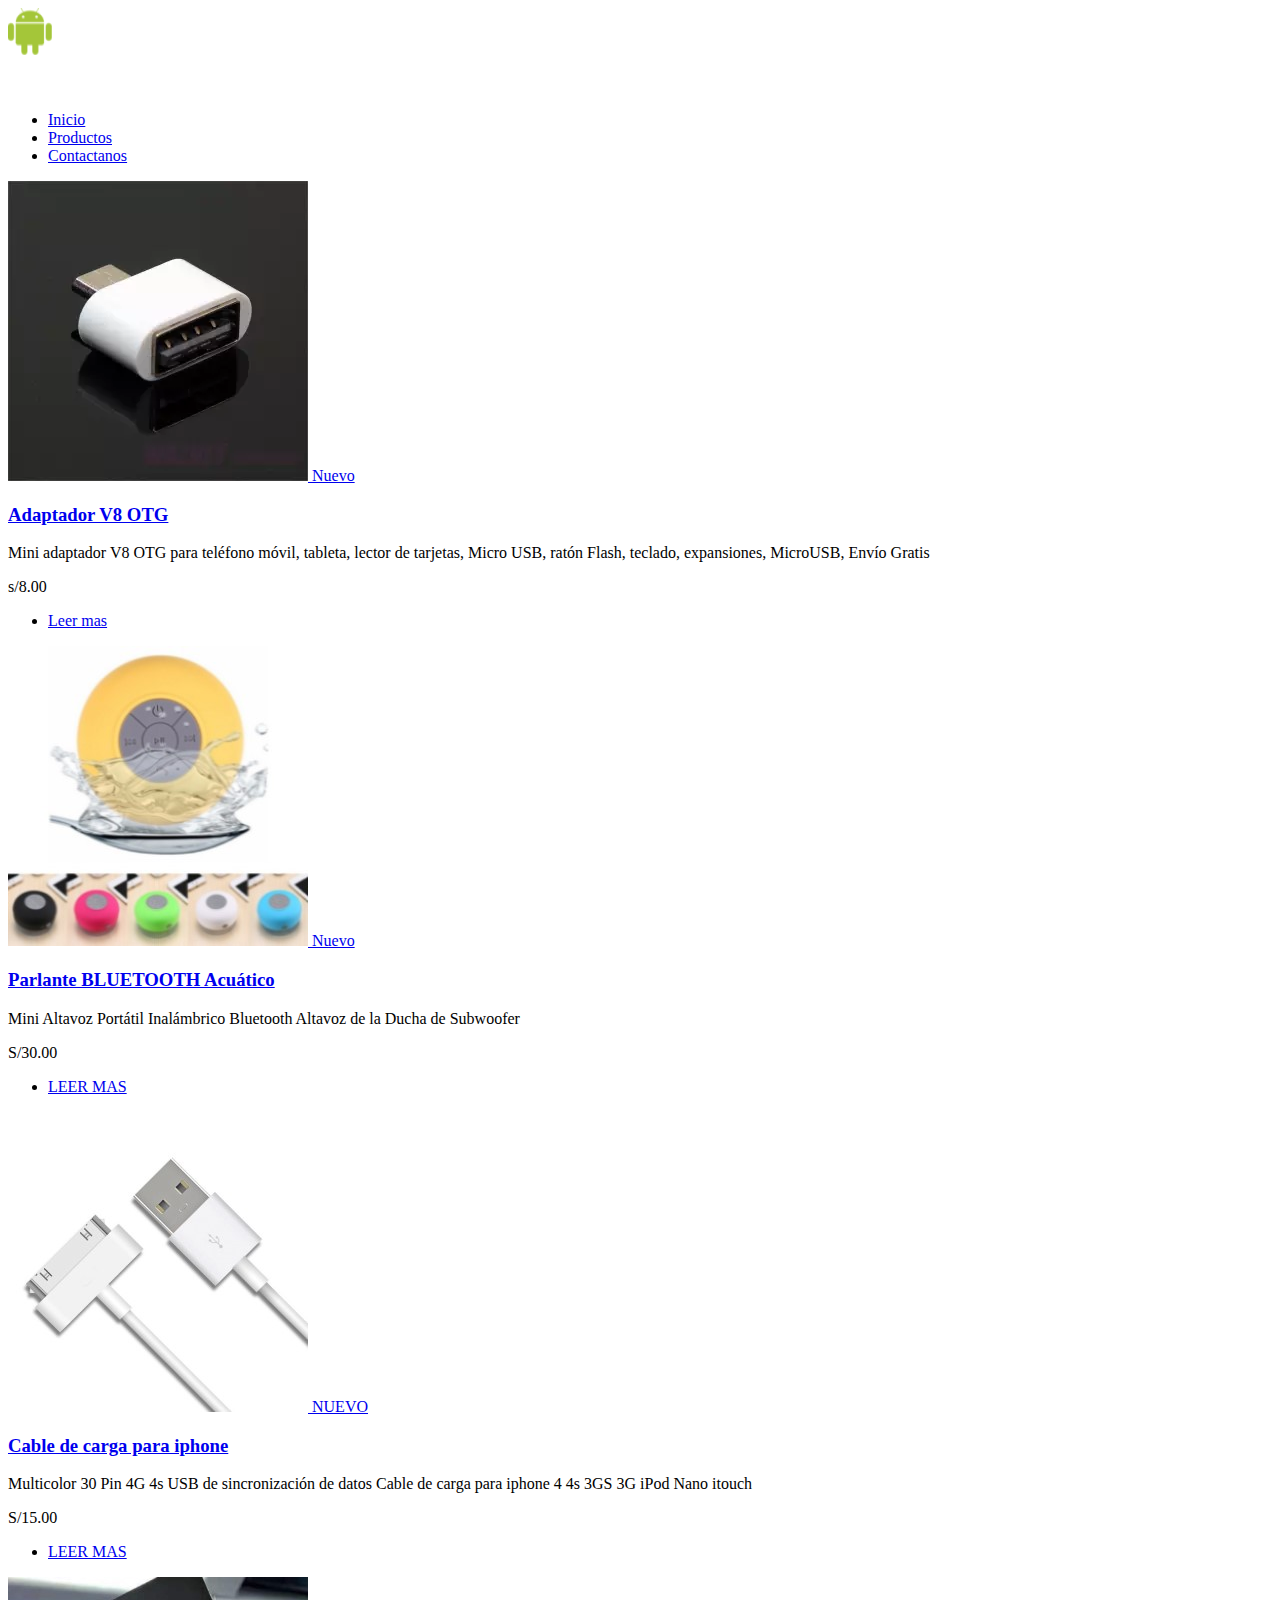
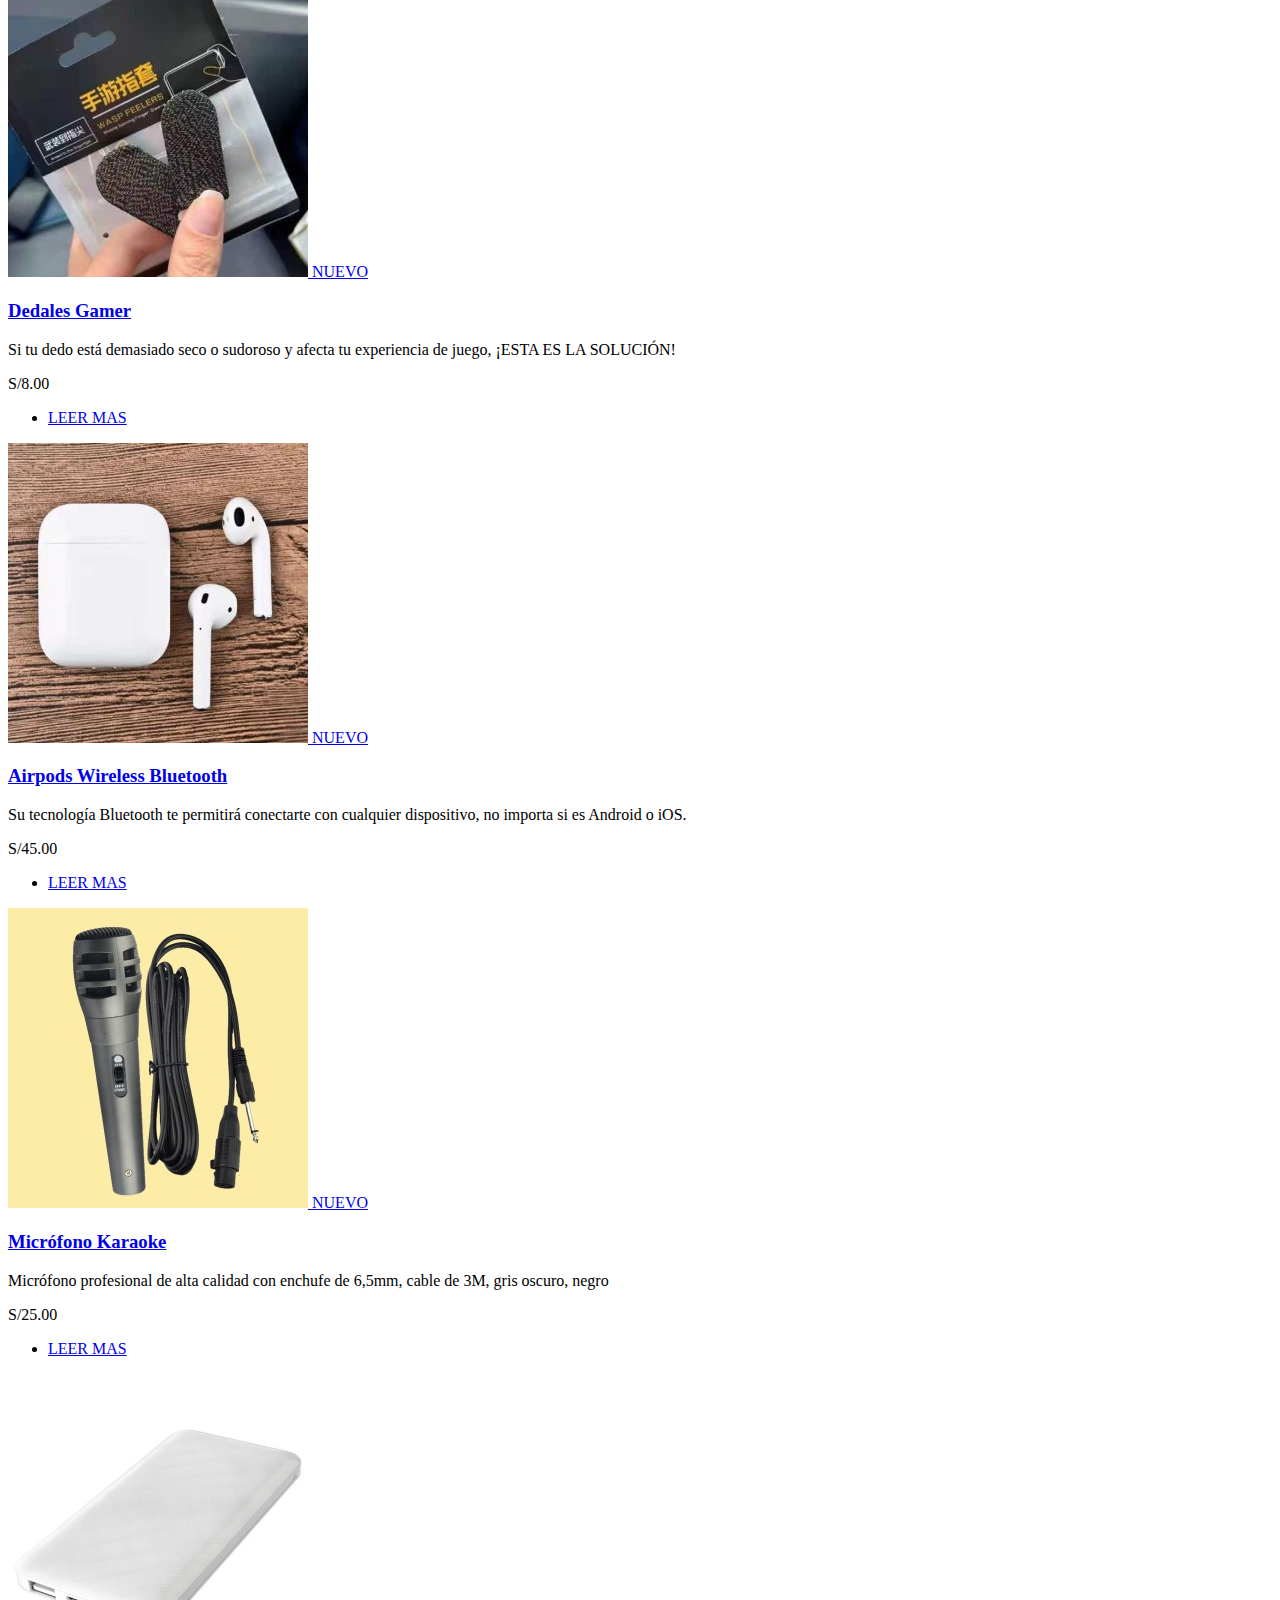
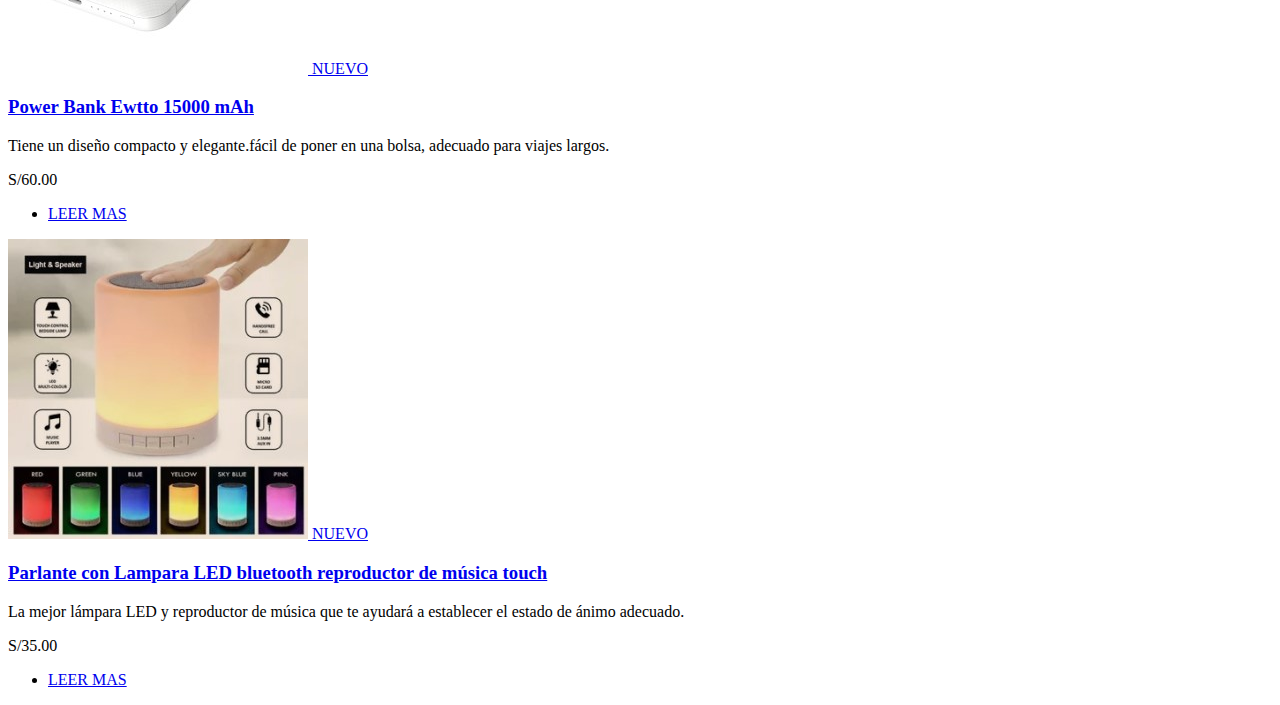
==== shop.html @ 4b50c6f6 "Add files via upload" ====
<!--A Design by W3layouts
Author: W3layout
Author URL: http://w3layouts.com
License: Creative Commons Attribution 3.0 Unported
License URL: http://creativecommons.org/licenses/by/3.0/
-->
<!DOCTYPE HTML>
<html lang="es">
<head>
<title>MIKE STORE.COM</title>
<link href="css/bootstrap.css" rel='stylesheet' type='text/css' />
<link href="css/style.css" rel='stylesheet' type='text/css' />
<meta name="viewport" content="width=device-width, initial-scale=1, maximum-scale=1">
<meta http-equiv="Content-Type" content="text/html; charset=utf-8" />
<link href='http://fonts.googleapis.com/css?family=Open+Sans:400,300,600,700,800' rel='stylesheet' type='text/css'>
<script type="application/x-javascript"> addEventListener("load", function() { setTimeout(hideURLbar, 0); }, false); function hideURLbar(){ window.scrollTo(0,1); } </script>
<script src="js/jquery.min.js"></script>
<script type="text/javascript">
        $(document).ready(function() {
            $(".dropdown img.flag").addClass("flagvisibility");

            $(".dropdown dt a").click(function() {
                $(".dropdown dd ul").toggle();
            });
                        
            $(".dropdown dd ul li a").click(function() {
                var text = $(this).html();
                $(".dropdown dt a span").html(text);
                $(".dropdown dd ul").hide();
                $("#result").html("Selected value is: " + getSelectedValue("sample"));
            });
                        
            function getSelectedValue(id) {
                return $("#" + id).find("dt a span.value").html();
            }

            $(document).bind('click', function(e) {
                var $clicked = $(e.target);
                if (! $clicked.parents().hasClass("dropdown"))
                    $(".dropdown dd ul").hide();
            });


            $("#flagSwitcher").click(function() {
                $(".dropdown img.flag").toggleClass("flagvisibility");
            });
        });
     </script>
</head>
<body>
	<div class="header">
		<div class="container">
			<div class="row">
			  <div class="col-md-12">
				 <div class="header-left">
					 <div class="logo">
						<a href="index.html"><img src="images/logo.png" alt=""/></a>
					 </div>
					 <div class="menu">
						  <a class="toggleMenu" href="#"><img src="images/nav.png" alt="" /></a>
						  <ul class="nav" id="nav">
							<li><a href="index.html">Inicio</a></li>
							<li><a href="shop.html">Productos</a></li>
							<li><a href="contact.html">Contactanos</a></li>								
							<div class="clear"></div>
						</ul>
						
							<script type="text/javascript" src="js/responsive-nav.js"></script>
				    </div>							
	    		    <div class="clear"></div>
	    	    </div>
	            <div class="header_right">
	    		  <!-- start search-->
						<!----search-scripts---->
		        <div class="clear"></div>
	       </div>
	      </div>
		 </div>
	    </div>
	  </div>
     <div class="main">
      <div class="shop_top">
		<div class="container">
			<div class="row shop_box-top">
				<div class="col-md-3 shop_box"><a href="prod1.html">
					<img src="images/pic5.jpg" class="img-responsive" alt=""/>
					<span class="new-box">
						<span class="new-label">Nuevo</span>
					</span>
					<!--<span class="sale-box">
						<span class="sale-label">Sale!</span>
					</span>-->
					<div class="shop_desc">
						<h3><a href="#">Adaptador V8 OTG</a></h3>
						<p>Mini adaptador V8 OTG para teléfono móvil, tableta, lector de tarjetas, Micro USB, ratón Flash, teclado, expansiones, MicroUSB, Envío Gratis </p>
						
						<span class="actual">s/8.00</span><br>
						<ul class="buttons">
							<li class="shop_btn"><a href="#">Leer mas</a></li>
							<div class="clear"> </div>
					    </ul>
						<!--Adaptador tipo C macho a USB hembra

Se puede utilizar para conectar periféricos/dispositivos USB al móvil

Teclado, ratón, impresoras y muchos más dispositivos USB se pueden conectar y usar con móviles

Factor de forma muy compacto y Ultra elegante

El conector está hecho de materiales de conducción eléctrica de alta calidad para una larga vida útil, buena conectividad y alta velocidad de transferencia de datos

Tamaño: 1,8*0,8*1,9 cm

Compatible con: todos los teléfonos y Tablets USB tipo C

Color: Negro/blanco
ALIBABA.COM-->
				    </div>
				</a></div>
				<div class="col-md-3 shop_box"><a href="prod2.html">
					<img src="images/pic6.jpg" class="img-responsive" alt=""/>
					<span class="new-box">
						<span class="new-label">Nuevo</span>
					</span>
					<div class="shop_desc">
						<h3><a href="#">Parlante BLUETOOTH Acuático </a></h3>
						<p>Mini Altavoz Portátil Inalámbrico Bluetooth Altavoz de la Ducha de Subwoofer</p>
						<span class="actual">S/30.00</span><br>
						<ul class="buttons">
							<li class="shop_btn"><a href="#">LEER MAS</a></li>
							<div class="clear"> </div>
					    </ul>
						<!--     Puede ser utilizado como un altavoz a prueba de agua en el baño. (¡No deje caer el parlante en el agua!)
     Micrófono incorporado, muy cómodo de usar, puede disfrutar de llamadas manos libres y música en el automóvil, haciendo que su viaje sea más elegante y seguro.
     Si se adhiere a su teléfono inteligente o tableta con su ventosa, el altavoz se puede utilizar como un soporte y le ofrece un ángulo agradable y cómodo para usar sus dispositivos.
     Prácticos botones para controlar la música y las llamadas mientras está en la ducha, en la piscina o en el automóvil.
     Sonido INCREÍBLE. ¡No dejes que los colores de la ducha suave te engañen! Grandes altibajos lo hacen perfecto para un sistema de audio hogareño.
     ¡Gran ventosa conectada que se agarrará a cualquier superficie plana! Ducha, puerta, ventanas, mesas, revestimientos de piscinas, etc.
     La vida útil prolongada de la batería (6 horas) le permite usarlo en VARIAS duchas con una sola carga.
     Resistencia nominal IPx4, lo que significa que puede obtener agua en ella tanto como desee y seguirá funcionando JUSTO también-->
				    </div>
				</a></div>
				<div class="col-md-3 shop_box"><a href="prod3.html">
					<img src="images/pic7.jpg" class="img-responsive" alt=""/>
					<span class="new-box">
						<span class="new-label">NUEVO</span>
					</span>

					<div class="shop_desc">
						<h3><a href="#"> Cable de carga para iphone</a></h3>
						<p>Multicolor 30 Pin 4G 4s USB de sincronización de datos Cable de carga para iphone 4 4s 3GS 3G iPod Nano itouch </p>
						<!--<span class="reducedfrom">$66.00</span>-->
						<span class="actual">S/15.00</span><br>
						<ul class="buttons">
							<li class="shop_btn"><a href="#">LEER MAS</a></li>
							<div class="clear"> </div>
					    </ul>
				    </div>
				</a></div>
				<div class="col-md-3 shop_box"><a href="prod4.html">
					<img src="images/pic8.jpg" class="img-responsive" alt=""/>
					<span class="new-box">
						<span class="new-label">NUEVO</span>
					</span>
					<div class="shop_desc">
						<h3><a href="#">Dedales Gamer</a></h3>
						<p>Si tu dedo está demasiado seco o sudoroso y afecta tu experiencia de juego, ¡ESTA ES LA SOLUCIÓN!</p>
						<span class="actual">S/8.00</span><br>
						<ul class="buttons">
							<li class="shop_btn"><a href="#">LEER MAS</a></li>
							<div class="clear"> </div>
					    </ul>
						<!--Hechas de fibra conductiva, olvídate del sudor de los dedos con estas fundas gracias a su capacidad de absorción a diferencia de otros productos. Olvídate de los problemas de fricción entre la yema de tus dedos y la pantalla de tu celular, tendrás el pleno control del juego con estas cómodas fundas. La sensibilidad de su fibra conductiva Te ayudará a obtener una experiencia del juego impresionante y fluida.-->
				    </div>
				</a></div>
			</div>
			<div class="row">
				<div class="col-md-3 shop_box"><a href="prod5.html">
					<img src="images/pic9.jpg" class="img-responsive" alt=""/>
					<span class="new-box">
						<span class="new-label">NUEVO</span>
					</span>
					<div class="shop_desc">
						<h3><a href="#">Airpods Wireless Bluetooth</a></h3> 
						<p>Su tecnología Bluetooth te permitirá conectarte con cualquier dispositivo, no importa si es Android o iOS.</p>
						<span class="actual">S/45.00</span><br>
						<ul class="buttons">
							<li class="shop_btn"><a href="#">LEER MAS</a></li>
							<div class="clear"> </div>
					    </ul>
				    </div>
				</a></div>
				<div class="col-md-3 shop_box"><a href="prod6.html">
					<img src="images/pic10.jpg" class="img-responsive" alt=""/>
					<span class="new-box">
						<span class="new-label">NUEVO</span>
					</span>
					<div class="shop_desc">
						<h3><a href="#">Micrófono Karaoke</a></h3>
						<p>Micrófono profesional de alta calidad con enchufe de 6,5mm, cable de 3M, gris oscuro, negro </p>
						<span class="actual">S/25.00</span><br>
						<ul class="buttons">
							<li class="shop_btn"><a href="#">LEER MAS</a></li>
							<div class="clear"> </div>
					    </ul>
				    </div>
				</a></div>
				<div class="col-md-3 shop_box"><a href="prod7.html">
					<img src="images/pic11.jpg" class="img-responsive" alt=""/>
					<span class="new-box">
						<span class="new-label">NUEVO</span>
					</span>
					<div class="shop_desc">
						<h3><a href="#">Power Bank Ewtto 15000 mAh</a></h3>
						<p>Tiene un diseño compacto y elegante.fácil de poner en una bolsa, adecuado para viajes largos.</p>
						<span class="actual">S/60.00</span><br>
						<ul class="buttons">
							<li class="shop_btn"><a href="#">LEER MAS</a></li>
							<div class="clear"> </div>
					    </ul>
				    </div>
				</a></div>
				<div class="col-md-3 shop_box"><a href="prod8.html">
					<img src="images/pic12.jpg" class="img-responsive" alt=""/>
					<span class="new-box">
						<span class="new-label">NUEVO</span>
					</span>
					<div class="shop_desc">
						<h3><a href="#">Parlante con Lampara LED bluetooth reproductor de música touch</a></h3>
						<p>La mejor lámpara LED y reproductor de música que te ayudará a establecer el estado de ánimo adecuado.</p>
						<span class="actual">S/35.00</span><br>
						<ul class="buttons">
							<li class="shop_btn"><a href="#">LEER MAS</a></li>
							<div class="clear"> </div>
					    </ul>
				    </div>
				</a></div>

				
			</div>
		 </div>
	   </div>
	  </div>
</body>	
</html>

<!--
<div class="footer2">
	<div class="container">
		<div class="row">
			
			
			<div class="col-md-3">
				<ul class="footer_box">
					<h4>Más sobre M1k3</h4>
					<li><a href="#">Contact Us</a></li>
					<li><a href="#">Shipping and Order Tracking</a></li>
					<li><a href="#">Easy Returns</a></li>
					<li><a href="#">Warranty</a></li>
					<li><a href="#">Replacement Binding Parts</a></li>
				</ul>
			</div>
		</div>
			<div class="col-md-3">
				<ul class="footer_box">

					<ul class="social">	
					  <li class="facebook"><a href="https://www.facebook.com/profile.php?id=100068552151728" target="_blank"><span></span></a></li>									  				
					</ul>
					   
				</ul>
			</div>
		</div>
		<div class="row footer_bottom">
			<div class="copy">
			   <p>© 2021 plantilla por <a href="#" target="_blank">c4rr1llo</a></p>
			
	</div>
</div>-->
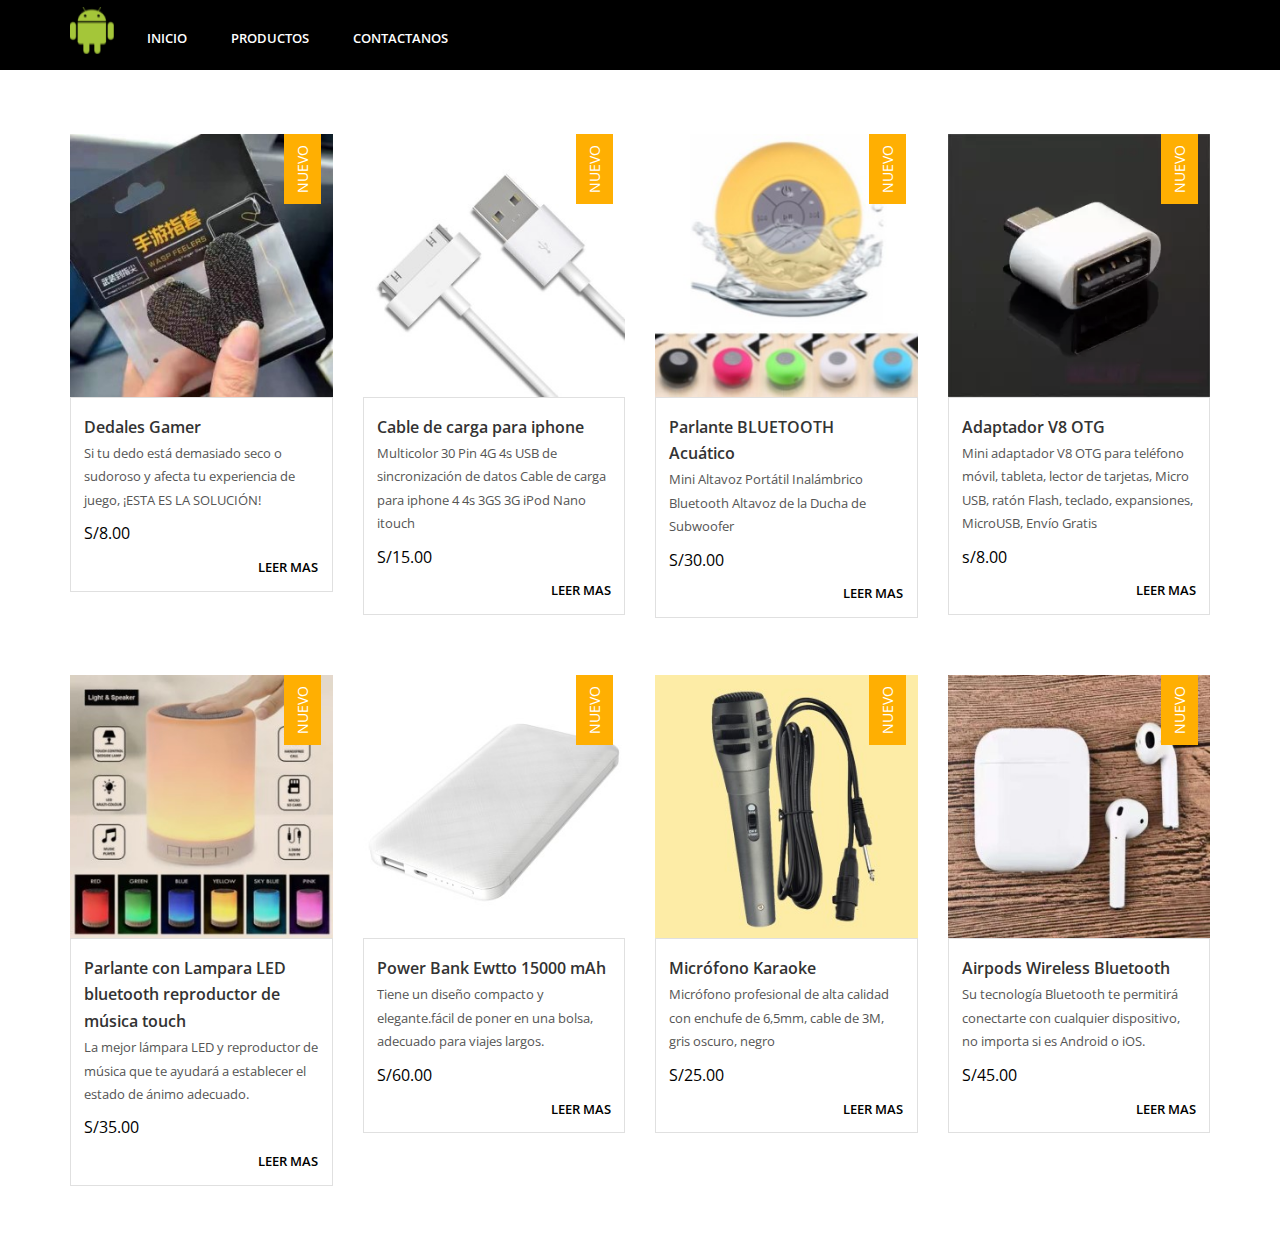
==== commit ae24f6b0: "Add files via upload" ====
--- a/shop.html
+++ b/shop.html
@@ -82,7 +82,7 @@
       <div class="shop_top">
 		<div class="container">
 			<div class="row shop_box-top">
-				<div class="col-md-3 shop_box"><a href="prod1.html">
+				<div class="col-md-3 shop_box"><a href="prueba.html">
 					<img src="images/pic5.jpg" class="img-responsive" alt=""/>
 					<span class="new-box">
 						<span class="new-label">Nuevo</span>
--- a/css/style.css
+++ b/css/style.css
@@ -0,0 +1,2042 @@
+.clear{clear: both;}
+h4, h5, h6,
+h1, h2, h3 {margin-top: 0;}
+ul, ol {margin: 0;}
+p {margin: 0;}
+html, body{
+	font-family: 'Open Sans', sans-serif;
+	background:#fff;
+	font-size: 100%;
+}
+body a{
+ 	transition: 0.5s all;
+	-webkit-transition: 0.5s all;
+	-moz-transition: 0.5s all;
+	-o-transition: 0.5s all;
+}
+.header{
+	background:#000;
+	padding: 1.5% 0;
+}
+.header-left{
+	float:left;
+	width: 59%;
+}
+.logo{
+	float:left;
+	margin-right: 2%;
+}
+.menu{
+	 float:left;
+	 margin: 17px 0 0;
+}
+  .menu li{
+	display:inline-block;
+ }
+ .menu li:first-child{
+   	margin-left:0;
+ }
+ .menu li a{
+  	 display: block;
+	font-size: 0.8125em;
+	text-transform: uppercase;
+	padding: 5px 20px;
+	color: #FFF;
+	-webkit-transition: all 0.3s ease;
+	-moz-transition: all 0.3s ease;
+	-o-transition: all 0.3s ease;
+	transition: all 0.3s ease;
+	font-weight: 600;
+ }
+ .menu li a:hover ,.menu li.active a{
+	 background:#fff;
+	 color:#000;
+ } 
+ #nav .current a {
+	 color:red;
+}
+.toggleMenu {
+    display:  none;
+  	padding:4px 5px 0px 5px;
+}
+.nav:before,
+.nav:after {
+    content: " "; 
+    display: table; 
+}
+.nav:after {
+    clear: both;
+}
+.nav ul {
+    list-style: none;
+}
+@media screen and (max-width:800px) {
+	.active {
+        display: block;
+    }
+    .menu li a{
+    	text-align:left;
+    	border-radius:0;
+    	-webkit-border-radius:0;
+    	-moz-border-radius:0;
+    	-o-border-radius:0;
+    }
+    .nav {
+	    list-style: none;
+		width: 95%;
+		position: absolute;
+		right: 20px;
+		background: #222;
+		top: 72px;
+		z-index: 111;
+    }
+    .nav:after {
+		content: '';
+		position: absolute;
+		right:18px;
+		top: -9px;
+		border-left:10px solid rgba(0, 0, 0, 0);
+		border-right:10px solid rgba(0, 0, 0, 0);
+		border-bottom:10px solid #333;
+	}
+    .menu li a span.messages{
+    	text-align:center;
+    	top:15px;
+    }
+    .nav li ul{
+    	width:100%;   	
+    }
+    .menu ul{
+    	margin:0;
+    }
+    .nav > li.hover > ul {
+        width:100%;
+    }
+    .nav > li {
+        float: none;
+        display:block;
+    }
+    .nav ul {
+        display: block;
+        width: 100%;
+    }
+   .nav > li.hover > ul , .nav li li.hover ul {
+        position: static;
+    }
+    .nav li a{
+    	border-top:1px solid #333;
+    }
+     .nav li:first-child a{
+     	border-top:none;
+     }
+ }
+.header_right{
+	float:right;
+	width:6%;
+	margin-top: 16px;
+}
+.sb-search {
+	position: absolute;
+	top:7px;
+	right:0px;
+	width: 0%;
+	min-width: 45px;
+	height: 45px;
+	float: right;
+	overflow: hidden;
+	-webkit-transition: width 0.3s;
+	-moz-transition: width 0.3s;
+	transition: width 0.3s;
+	-webkit-backface-visibility: hidden;
+}
+.sb-search-input {
+	position: absolute;
+	top: 0;
+	left: 0px;
+	border: none;
+	outline: none;
+	background:#333;
+	width: 100%;
+	height:45px;
+	margin: 0;
+	z-index: 10;
+	padding: 5px 20px;
+	font-family: 'Open Sans', sans-serif;
+	font-size: 13px;
+	color: #ffffff;
+}
+.sb-search-input::-webkit-input-placeholder {
+	color: #ffffff;
+}
+.sb-search-input:-moz-placeholder {
+	color: #ffffff;
+}
+.sb-search-input::-moz-placeholder {
+	color: #efb480;
+}
+.sb-search-input:-ms-input-placeholder {
+	color: #ffffff;
+}
+.sb-icon-search,.sb-search-submit  {
+	width: 45px;
+	height: 45px;
+	display: block;
+	position: absolute;
+	right: 0;
+	top: 0;
+	padding: 0;
+	margin: 0;
+	line-height: 45px;
+	text-align: center;
+	cursor: pointer;
+}
+.sb-search-submit {
+	background: #333 url('../images/img-sprite.png') no-repeat 0px 1px;
+	-ms-filter: "progid:DXImageTransform.Microsoft.Alpha(Opacity=0)"; /* IE 8 */
+    filter: alpha(opacity=0); /* IE 5-7 */
+   
+	color: transparent;
+	border: none;
+	outline: none;
+	z-index: -1;
+	-webkit-appearance: none;
+}
+.sb-icon-search {
+	color: #FFF;
+background: #000 url('../images/img-sprite.png') no-repeat 0px 1px;
+z-index: 90;
+}
+/* Open state */
+.sb-search.sb-search-open,.no-js .sb-search {
+	width:40%;
+}
+.sb-search.sb-search-open .sb-icon-search,.no-js .sb-search .sb-icon-search {
+	background: #c0c0c0 url('../images/img-sprite.png') no-repeat 0px 1px;
+	color: #fff;
+	z-index: 11;
+}
+.sb-search.sb-search-open .sb-search-submit,.no-js .sb-search .sb-search-submit {
+	z-index: 90;
+}
+/* start icon styles */
+.icon1:before,.icon1:after {
+	content: "";
+	display: table;
+}
+.icon1:after {
+	clear: both;
+}
+ul.icon1 {
+	float: left;
+	zoom: 1;
+	list-style: none;
+	padding: 0;
+	margin-left:25%;
+}
+.icon1 li {
+	float: left;
+	position: relative;
+}
+.icon1 li:last-child{
+	border-right:none;
+}
+.icon1 li:hover > a {
+	color: #fafafa;
+}
+*html .icon1 li a:hover { /* IE6 only */
+	color: #fafafa;
+}
+.icon1 ul {
+	width:300px;
+	margin: 20px 0 0 0;
+	_margin: 0;
+	opacity: 0;
+	visibility: hidden;
+	position: absolute;
+	top:67px;
+	z-index: 1;
+	right: -140px;
+	background: #ffffff;
+	-webkit-transition: all .2s ease-in-out;
+	-moz-transition: all .2s ease-in-out;
+	-ms-transition: all .2s ease-in-out;
+	-o-transition: all .2s ease-in-out;
+	transition: all .2s ease-in-out;
+	box-shadow: 0 0 10px #AAA;
+	-webkit-box-shadow: 0 0 10px #AAA;
+	-moz-box-shadow: 0 0 10px #AAA;
+	-o-box-shadow: 0 0 10px #AAA;
+}
+.icon1 li:hover > ul {
+	opacity: 1;
+	visibility: visible;
+	margin: 0;
+	z-index: 9999;
+}
+.icon1 ul ul {
+	top: 6px;
+	left: 158px;
+	margin: 0 0 0 20px;
+}
+.icon1 ul li {
+	/*--float: none;--*/
+	display: block;
+	border: 0;
+}
+.icon1 ul li:first-child{
+	border-top:none;
+}
+.icon1 ul li:first-child a{
+	border-top-left-radius: 5px;
+	-webkit-border-top-left-radius: 5px;
+	-moz-border-top-left-radius: 5px;
+	-o-border-top-left-radius: 5px;
+}
+.icon1 ul li:last-child {   
+	-moz-box-shadow: none;
+	-webkit-box-shadow: none;
+	box-shadow: none;    
+}
+.icon1 ul a {    
+	_height: 10px; /*IE6 only*/
+	white-space: nowrap;
+	float: none;
+	text-transform: none;
+}
+.active-icon{
+	display: block;
+}
+.icon1 ul li:first-child > a:after {
+	content: '';
+	position: absolute;
+	left: 45%;
+	top: -30px;
+	border-left: 10px solid transparent;
+	border-right:10px solid transparent;
+	border-bottom:10px solid #f0f0f0;
+}
+.icon1 ul ul li:first-child a:after {
+	left: -100px;
+	top: 0%;
+	margin-top: -6px;
+	border-left: 0;	
+	border-bottom:20px solid transparent;
+	border-top: 20px solid transparent;
+	border-right:20px solid #323757;
+}
+/* Mobile */
+.icon1-trigger {
+	display: none;
+}
+.sub-icon1 img{
+	border:none;
+	display:inline-block;
+	vertical-align:middle;
+}
+li.list_img{
+	float:left;
+	width:26%;
+}
+.login_buttons{
+	margin-top:23%;
+}
+li.list_desc{
+	float:left;
+	width:50%;
+}
+li.list_desc h4 a{
+	color:#000;
+	font-size:0.85em;
+	text-decoration:none;
+	font-weight:600;
+}
+li.list_desc h4 a:hover{
+	color:red;
+}
+.c1{
+	background: url(../images/img-sprite.png) no-repeat -66px -8px;
+	width: 22px;
+	height: 24px;
+	display: inline-block;
+	vertical-align: middle;
+}
+.icon1 .profile_img {
+	margin-top: 3px;
+}
+.sub-icon1 ul li h3{
+	text-align: center;
+	font-size: 18px;
+	color: #555;
+	text-transform: uppercase;
+	margin-bottom: 4%;
+}
+.sub-icon1 ul li p{
+	text-align:center;
+	font-size: 0.8125em;
+	color: #555;
+	line-height: 1.5em;
+	margin:2% 0;
+}
+.sub-icon1.list{
+	padding:20px;
+}
+.sub-icon1 ul li p a{
+	color: #00405d;
+}
+.sub-icon1 ul li p a:hover{
+	color: #555555;
+	text-decoration:underline;
+}
+.product_control_buttons{
+	float:right;
+}
+.product_control_buttons a:hover{
+	opacity:0.5;
+}
+.button{
+	text-align: center;
+}
+.button a{
+	color:#fff;
+	font-size:0.85em;
+	text-transform:uppercase;
+	font-weight:800;
+	text-decoration:none;
+	margin-left:45%;
+	border: none;
+	cursor: pointer;
+	padding:15px 30px;
+	display: inline-block;
+	outline: none;
+	-webkit-transition: all 0.3s;
+	-moz-transition: all 0.3s;
+	transition: all 0.3s;
+	background: #000;
+}
+.button a:hover{
+	background:#222;
+}
+.login_button{
+	float:right;
+}
+.login_button a{
+	color:#fff;
+	font-size:0.85em;
+	text-transform:uppercase;
+	font-weight:600;
+	text-decoration:none;
+    border: none;
+	cursor: pointer;
+	padding:8px 15px; 
+	display: inline-block;
+	outline: none;
+	-webkit-transition: all 0.3s;
+	-moz-transition: all 0.3s;
+	transition: all 0.3s;
+	background: #000;
+	margin:10px 0 0;
+}
+.login_button a:hover{
+	background:#555;
+}
+.check_button{
+	float:left;
+}
+.check_button a{
+	color:#fff;
+	font-size:0.85em;
+	text-transform:uppercase;
+	font-weight:600;
+	text-decoration:none;
+    border: none;
+	cursor: pointer;
+	padding:8px 15px; 
+	display: inline-block;
+	outline: none;
+	-webkit-transition: all 0.3s;
+	-moz-transition: all 0.3s;
+	transition: all 0.3s;
+	background: #000;
+	margin:10px 0 0;
+}
+.check_button a:hover{
+	background:#555;
+}
+/*--main--*/
+.content-top{
+	padding:10% 0;
+}
+.content-top h2{
+	color: #000;
+	font-size:3em;
+	font-weight: 800;
+	text-align: center;
+	text-transform: uppercase;
+	margin-bottom: 1.5%;
+}
+.content-top p{
+	color: #000;
+	font-size: 0.95em;
+	text-transform: uppercase;
+	text-align: center;
+	font-weight: 600;
+	margin-bottom:1%;
+}
+.content-top h3{
+	color:#000;
+	font-size:1.5em;
+	text-transform:uppercase;
+	font-weight:700;
+	text-align:center;
+	margin:2% 0 0 0;
+}
+#flexiselDemo1, #flexiselDemo2, #flexiselDemo3 {
+	display: none;
+}
+.nbs-flexisel-container {
+	position: relative;
+	max-width: 100%;
+}
+.nbs-flexisel-ul {
+	position: relative;
+	width: 9999px;
+	margin: 0px;
+	padding: 0px;
+	list-style-type: none;
+	text-align: center;
+}
+.nbs-flexisel-inner {
+	overflow: hidden;
+	margin: 0 auto;
+}
+.nbs-flexisel-item {
+	float: left;
+	margin: 0px;
+	padding: 0px;
+	cursor: pointer;
+	position: relative;
+	line-height: 0px;
+}
+.nbs-flexisel-item > img {
+	width:100%;
+	cursor: pointer;
+	positon: relative;
+	margin-top: 10px;
+	margin-bottom: 10px;
+	max-width:210px;
+	max-height:417px;
+}
+/*** Navigation ***/
+.nbs-flexisel-nav-left, .nbs-flexisel-nav-right {
+	width:140px;
+	height: 245px;
+	position: absolute;
+	cursor: pointer;
+	z-index: 100;
+}
+.nbs-flexisel-nav-left {
+	left: 205px;
+	background: url(../images/img-sprite.png) no-repeat -110px 1px;
+}
+.nbs-flexisel-nav-right {
+	right:205px;
+	background: url(../images/img-sprite.png) no-repeat -254px 1px;
+}
+.content-bottom{
+	width:100%;
+	background: url(../images/bg_image.jpg)no-repeat center top;
+	-webkit-background-size: cover;
+	-moz-background-size: cover;
+	-o-background-size: cover;
+	background-size: cover;
+	background-position: center;
+	background-size: 100% 100%;
+	height:100%;
+	padding:15% 0;
+}
+.content_bottom-text h3{
+	color: #FFF;
+	font-size: 3em;
+	font-weight: 800;
+	text-transform: uppercase;
+	line-height: 1.2em;
+	margin: 2% 0 10%;
+}
+p.m_1{
+	color: #FFF;
+	font-size: 0.85em;
+	line-height: 2.2em;
+	margin-bottom:6%;
+}
+p.m_2{
+	color: #FFF;
+	font-size: 0.85em;
+	line-height: 2.2em;
+}
+.features{
+	padding:8% 0;
+}
+h3.m_3{
+	color: #000;
+	font-size: 3em;
+	font-weight: 800;
+	text-align: center;
+	text-transform: uppercase;
+	margin-bottom:2%;
+}
+.close_but{
+	text-align:center;
+	margin-bottom:6%;
+}
+i.close1{
+	width:46px;
+	height:42px;
+	background:url(../images/img-sprite.png)-196px -269px;
+	display:inline-block;
+}
+.view {
+   overflow: hidden;
+   position: relative;
+   text-align: center;
+   cursor: default;
+}
+.view .mask,.view .content {
+   width:263px;
+   height:200px;
+   position: absolute;
+   overflow: hidden;
+   top: 0;
+   left: 0;
+}
+.view img {
+   display: block;
+   position: relative;
+}
+.view h2 {
+   text-transform: uppercase;
+   color: #fff;
+   text-align: center;
+   position: relative;
+   font-size: 17px;
+   padding: 10px;
+   background: rgba(0, 0, 0, 0.8);
+   margin: 20px 0 0 0;
+}
+.view p {
+   font-style: italic;
+   font-size: 12px;
+   position: relative;
+   color: #fff;
+   padding: 10px;
+   text-align: center;
+}
+.view a.info {
+   display: inline-block;
+   text-decoration: none;
+   padding: 7px 14px;
+   background: #000;
+   color: #fff;
+   text-transform: uppercase;
+   -webkit-box-shadow: 0 0 1px #000;
+   -moz-box-shadow: 0 0 1px #000;
+   box-shadow: 0 0 1px #000;
+}
+.view a.info: hover {
+   -webkit-box-shadow: 0 0 5px #000;
+   -moz-box-shadow: 0 0 5px #000;
+   box-shadow: 0 0 5px #000;
+}
+/* NINTH EXAMPLE*/
+.view-ninth .mask-1, .view-ninth .mask-2 {
+    background-color: rgba(0, 0, 0, 0.5);
+    height: 361px;
+    width: 361px;
+    background: rgba(119, 0, 36, 0.5);
+    -ms-filter: "progid:DXImageTransform.Microsoft.Alpha(Opacity=100)";
+    filter: alpha(opacity=100);
+    opacity: 1;
+    -webkit-transition: all 0.3s ease-in-out 0.6s;
+    -moz-transition: all 0.3s ease-in-out 0.6s;
+    -o-transition: all 0.3s ease-in-out 0.6s;
+    transition: all 0.3s ease-in-out 0.6s;
+}
+.view-ninth .mask-1 {
+    left: auto;
+    right: 0;
+    -webkit-transform: rotate(56.5deg) translateX(-180px);
+    -moz-transform: rotate(56.5deg) translateX(-180px);
+    -o-transform: rotate(56.5deg) translateX(-180px);
+    -ms-transform: rotate(56.5deg) translateX(-180px);
+    transform: rotate(56.5deg) translateX(-180px);
+    -webkit-transform-origin: 100% 0%;
+    -moz-transform-origin: 100% 0%;
+    -o-transform-origin: 100% 0%;
+    -ms-transform-origin: 100% 0%;
+    transform-origin: 100% 0%;
+}
+.view-ninth .mask-2 {
+    top: auto;
+    bottom: 0;
+    -webkit-transform: rotate(56.5deg) translateX(180px);
+    -moz-transform: rotate(56.5deg) translateX(180px);
+    -o-transform: rotate(56.5deg) translateX(180px);
+    -ms-transform: rotate(56.5deg) translateX(180px);
+    transform: rotate(56.5deg) translateX(180px);
+    -webkit-transform-origin: 0% 100%;
+    -moz-transform-origin: 0% 100%;
+    -o-transform-origin: 0% 100%;
+    -ms-transform-origin: 0% 100%;
+    transform-origin: 0% 100%;
+}
+.view-ninth .content {
+    background: rgba(0, 0, 0, 0.9);
+    height: 0;
+    -ms-filter: "progid:DXImageTransform.Microsoft.Alpha(Opacity=50)";
+    filter: alpha(opacity=50);
+    opacity: 0.5;
+    width:263px;
+    overflow: hidden;
+    -webkit-transform: rotate(-33.5deg) translate(-112px, 166px);
+    -moz-transform: rotate(-33.5deg) translate(-112px, 166px);
+    -o-transform: rotate(-33.5deg) translate(-112px, 166px);
+    -ms-transform: rotate(-33.5deg) translate(-112px, 166px);
+    transform: rotate(-33.5deg) translate(-112px, 166px);
+    -webkit-transform-origin: 0% 100%;
+    -moz-transform-origin: 0% 100%;
+    -o-transform-origin: 0% 100%;
+    -ms-transform-origin: 0% 100%;
+    transform-origin: 0% 100%;
+    -webkit-transition: all 0.4s ease-in-out 0.3s;
+    -moz-transition: all 0.4s ease-in-out 0.3s;
+    -o-transition: all 0.4s ease-in-out 0.3s;
+    transition: all 0.4s ease-in-out 0.3s;
+}
+.view-ninth h2 {
+    background: transparent;
+    margin-top: 5px;
+    border-bottom: 1px solid rgba(255, 255, 255, 0.2);
+}
+.view-ninth a.info {
+    display: none;
+}
+.view-ninth:hover .content {
+    height: 120px;
+    width:263px;
+    -ms-filter: "progid:DXImageTransform.Microsoft.Alpha(Opacity=90)";
+    filter: alpha(opacity=90);
+    opacity: 0.9;
+    top:22px;
+    -webkit-transform: rotate(0deg) translate(0, 0);
+    -moz-transform: rotate(0deg) translate(0, 0);
+    -o-transform: rotate(0deg) translate(0, 0);
+    -ms-transform: rotate(0deg) translate(0, 0);
+    transform: rotate(0deg) translate(0, 0);
+}
+.view-ninth:hover .mask-1, .view-ninth:hover .mask-2 {
+    -webkit-transition-delay: 0s;
+    -moz-transition-delay: 0s;
+    -o-transition-delay: 0s;
+    transition-delay: 0s;
+}
+.view-ninth:hover .mask-1 {
+    -webkit-transform: rotate(56.5deg) translateX(1px);
+    -moz-transform: rotate(56.5deg) translateX(1px);
+    -o-transform: rotate(56.5deg) translateX(1px);
+    -ms-transform: rotate(56.5deg) translateX(1px);
+    transform: rotate(56.5deg) translateX(1px);
+}
+.view-ninth:hover .mask-2 {
+    -webkit-transform: rotate(56.5deg) translateX(-1px);
+    -moz-transform: rotate(56.5deg) translateX(-1px);
+    -o-transform: rotate(56.5deg) translateX(-1px);
+    -ms-transform: rotate(56.5deg) translateX(-1px);
+    transform: rotate(56.5deg) translateX(-1px);
+}
+h4.m_4{
+	margin-top:10%;
+}
+h4.m_4 a{
+	color:#000;
+	font-size:1em;
+	text-decoration:none;
+	font-weight:600;
+}
+h4.m_4 a:hover{
+	color:#444;
+}
+p.m_5{
+	color:#222;
+	font-size:0.85em;
+}
+/*--footer--*/
+.footer{
+	background:#000;
+	padding:5% 0;
+}		
+ul.footer_box{
+	list-style:none;
+	padding:0;
+}	
+ul.footer_box h4{
+	color:#fff;
+	font-size:1.1em;
+	text-transform:uppercase;
+	font-weight:700;
+	margin-bottom: 8%;
+}
+ul.footer_box li a{
+	color: #B8B6B6;
+	font-size: 0.8125em;
+	text-decoration:none;
+	line-height: 2em;
+}
+ul.footer_box li a:hover{
+	color:#fff;
+}
+.footer_search {
+	margin-top: 10%;
+	width:100%;
+	position:relative;
+}
+.footer_search input[type="text"] {
+	outline: none;
+	padding: 12px 15px;
+	outline: none;
+	color: #202020;
+	background: #FFF;
+	border: none;
+	width: 74%;
+	line-height: 1.5em;
+	font-size: 0.8125em;
+}
+.footer_search  input[type="submit"] {
+	background: #C7C7C7;
+	padding: 9px 19px;
+	border: none;
+	cursor: pointer;
+	position: absolute;
+	line-height: 1.6em;
+	font-size: 1em;
+	color: #000;
+	font-weight: 800;
+	outline: none;
+	-webkit-transition: all 0.3s;
+	-moz-transition: all 0.3s;
+	transition: all 0.3s;
+}
+.footer_search  input[type="submit"]:hover {
+	background:#222;
+	color:#fff;
+}
+ul.social{
+	list-style:none;
+	padding:0;
+	margin-top: 17%;
+}	
+ul.social li:first-child, ol li:first-child {
+	margin-top: 0px;
+	margin-left: 0;
+}
+ul.social li{
+	display:inline-block;
+	margin-right:8px;
+}	
+ul.social li a span:hover{
+	opacity:0.5;
+}		
+li.facebook a span {
+	height: 25px;
+	width: 25px;
+	display: block;
+	background: url(../images/img-sprite.png)no-repeat -256px -276px;
+}
+li.twitter a span {
+	height: 25px;
+	width: 25px;
+	display: block;
+	background: url(../images/img-sprite.png)no-repeat -298px -276px;
+}
+li.instagram a span {
+	height: 25px;
+	width: 25px;
+	display: block;
+	background: url(../images/img-sprite.png)no-repeat -346px -276px;
+}
+li.pinterest a span {
+	height: 25px;
+	width: 25px;
+	display: block;
+	background: url(../images/img-sprite.png)no-repeat -391px -276px;
+}	
+li.youtube a span {
+	height: 25px;
+	width: 47px;
+	display: block;
+	background: url(../images/img-sprite.png)no-repeat -437px -276px;
+}	
+.dropdown dd, .dropdown dt, .dropdown ul { margin:0px; padding:0px; }
+.dropdown dd { position:relative; }
+.dropdown a, .dropdown a:visited { color:#fff; text-decoration:none; outline:none;}
+.dropdown a:hover { color:#fff;}
+.dropdown dt a:hover { color:#fff;}
+.dropdown dt a {background:url(../images/arrow.png) no-repeat scroll right center; display:block; padding-right:20px;
+}
+.dropdown dt a span {cursor: pointer;
+	cursor: pointer;
+	display: block;
+	padding:0px 10px;
+	font-size: 0.85em;
+	color: #FFF;
+	font-weight: 400;
+}
+        .dropdown dd ul { background:#222 none repeat scroll 0 0;color:#fff; display:none;
+                          left:0px; padding:5px 0px; position:absolute; top:13px; width:auto; min-width:200px; list-style:none;}
+        .dropdown span.value { display:none;}
+        .dropdown dd ul li a { padding:5px; display:block;font-size: 13px;}
+        .dropdown dd ul li a:hover { background-color:#444;}
+        
+        .dropdown img.flag { border:none; vertical-align:middle; margin-left:10px; }
+        .flagvisibility { float: right;}
+        
+/*--dropdown--*/
+.dropdown {
+    display: block;
+    display: inline-block;
+   	float:right;
+    position: relative;
+   	z-index: 9999;
+   	margin:0;
+}
+/* ===[ For demonstration ]=== */
+/* ===[ End demonstration ]=== */
+.dropdown .dropdown_button {
+    cursor: pointer;
+    width: auto;
+    display: inline-block;
+    padding: 4px 12px;
+   -webkit-border-radius: 2px;
+    -moz-border-radius: 2px;
+    border-radius: 2px;
+    font-weight: bold;
+    color:#fff;
+    line-height:29px;
+    text-decoration: none !important;
+    background:#595959;
+    font-size: 11px;
+}
+.dropdown input[type="checkbox"] + .dropdown_button .arrow {
+    display: inline-block;
+    width: 0px;
+    height: 0px;
+    border-top: 5px solid #fff;
+    border-right: 5px solid transparent;
+    border-left: 5px solid transparent;
+}
+.dropdown input[type="checkbox"]:checked + .dropdown_button .arrow { border-color: white transparent transparent transparent }
+.dropdown .dropdown_content {
+    position: absolute;
+    border: 1px solid #777;
+    padding: 0px;
+    background:#595959;
+    margin: 0;
+    display: none;
+}
+.dropdown .dropdown_content li {
+    list-style: none;
+    margin-left: 0px;
+    line-height: 16px;
+    border-top: 1px solid #5F5D5D;
+	border-bottom: 1px solid #555353;
+    margin-top: 2px;
+    margin-bottom: 2px;
+}
+.dropdown .dropdown_content li:hover {
+    border-top-color: #555;
+    border-bottom-color: #555;
+    background:#444;
+}
+.dropdown .dropdown_content li a {
+    display: block;
+    padding: 2px 7px;
+    padding-right: 15px;
+    color:#fff;
+    font-size:13px;
+    text-decoration: none !important;
+    white-space: nowrap;
+}
+.dropdown .dropdown_content li:hover a {
+    color: white;
+    text-decoration: none !important;
+}
+.dropdown input[type="checkbox"]:checked ~ .dropdown_content { display: block }
+.dropdown input[type="checkbox"] { display: none }
+.copy {
+  float: left;
+}
+.copy p{
+	font-size:0.8125em;
+	font-weight:600;
+	color:#B8B6B6;
+}
+.copy p a{
+	color:#fff;
+}
+.footer_bottom{
+	padding: 0 2%;
+	margin-top: 5%;
+}
+/*--shop--*/
+.shop_top{
+	padding:5% 0;
+}
+.new-box {
+	right:10px;
+}
+.new-box, .sale-box {
+	position: absolute;
+	top:16px;
+	overflow: hidden;
+	height: 38px;
+	min-width: 70px;
+	text-align: left;
+	z-index: 0;
+	display: inline-block;
+	-webkit-transform: rotate(-90deg);
+	-ms-transform: rotate(-90deg);
+	transform: rotate(-90deg);
+}
+.new-label {
+	font-size: 0.85em;
+	color: #FFF;
+	background:#FFAF02;
+	text-transform: uppercase;
+	padding:9px;
+	text-align: center;
+	display: block;
+	min-width: 70px;
+	position: absolute;
+	left: 0px;
+	top: 0px;
+	z-index: 1;
+}
+.sale-box {
+	left:10px;
+}
+.sale-label {
+	font-size: 0.85em;
+	color: #FFF;
+	background:#E92546;
+	text-transform: uppercase;
+	padding:9px;
+	text-align: center;
+	display: block;
+	min-width: 70px;
+	position: absolute;
+	left: 0px;
+	top: 0px;
+}
+.shop_box{
+	position:relative;
+}
+.shop_desc{
+	border:1px solid #E0E0E0;
+	padding:5%;
+}
+.shop_desc h3{
+	margin-bottom:5px;
+}
+.shop_desc h3 a{
+	color: #333;
+	font-size: 16px;
+	font-weight: 600;
+	text-decoration: none;
+}
+.shop_desc h3 a:hover{
+	color:#666;
+}
+.shop_desc p{
+	color:#555;
+	font-size:0.8125em;
+	line-height:1.8em;
+	margin-bottom:10px;
+}
+span.reducedfrom {
+	text-decoration: line-through;
+	margin-right: 8%;
+	color: #888;
+}
+span.actual {
+	color: #7DB122;
+	font-size: 1em;
+	color:#000
+}
+ul.buttons{
+	list-style: none;
+	padding: 0;
+	margin-top: 10px;
+}
+.cart{
+	float:left;
+}
+.shop_btn{
+	float:right;
+}
+.shop_btn a, .cart a{
+	color: #000;
+	font-size: 0.8125em;
+	text-transform: uppercase;
+	font-weight: 600;
+	text-decoration:none;
+}
+.shop_btn a:hover{
+	color:#E92546;
+}
+.cart a:hover{
+	color:#FFAF02;
+}
+.shop_box-top{
+	margin-bottom:5%;
+}
+h3.m_2 {
+	color: #555;
+	margin-bottom: 20px;
+	font-size: 1.5em;
+	line-height: 1.2;
+	font-weight: normal;
+	letter-spacing: -1px;
+	padding:0 1%;
+	text-transform: uppercase;
+}
+h4.m_5{
+	margin-top:7%;
+}
+h4.m_5 a{
+	color: #555;
+	font-size:0.95em;
+	text-transform: uppercase;
+	letter-spacing: -1px;
+	text-decoration:none;
+}
+h4.m_5 a:hover{
+	color:#000;
+}
+p.m_6{
+	font-size:0.85em;
+	color: #555;
+	line-height: 1.5em;
+}
+.team_box{
+	margin-bottom:5%;
+}
+ul.team_list{
+	padding:0;
+	list-style:none;
+}
+ul.team_list h4{
+	color: #555;
+	margin-bottom: 20px;
+	font-size: 1.5em;
+	line-height: 1.2;
+	font-weight: normal;
+	margin-top: 0px;
+	letter-spacing: -1px;
+	text-transform: uppercase;
+}
+ul.team_list li {
+	list-style-image: url(../images/marker.png);
+	margin: 0 0px 20px 15px;
+}
+ul.team_list li a {
+	font-size: 0.85em;
+	color: #222;
+	text-transform: uppercase;
+	text-decoration:none;
+}
+ul.team_list li a:hover {
+	color:#444;
+}
+ul.team_list li p{
+	color:#888;
+	font-size:0.85em;
+	line-height:1.5em;
+}
+p.m_7{
+	color:#888;
+	font-size:0.85em;
+	line-height:1.5em;
+	margin-bottom:2%;
+}
+.img_section{
+	position:relative;
+}
+.img_section_txt {
+	position: absolute;
+	width: 100%;
+	left: 0;
+	bottom: 0;
+	background:rgba(5, 5, 5, 0.43);
+	-webkit-box-sizing: border-box;
+	-moz-box-sizing: border-box;
+	box-sizing: border-box;
+	padding: 14px 10px 14px 21px;
+	color: #FFF;
+	-webkit-transition: all 0.6s ease;
+	-moz-transition: all 0.6s ease;
+	-o-transition: all 0.6s ease;
+	transition: all 0.6s ease;
+}
+.magnifier2:hover .img_section_txt {
+	background:rgba(255, 0, 0, 0.36);
+}
+.ex_box{
+	margin-bottom:5%;
+}
+p.m_8{
+	color:#333;
+	font-size:0.85em;
+	line-height:1.8em;
+	margin-bottom:5%;
+}
+.address p {
+	font-size:0.85em;
+	line-height:2em;
+}
+.address p span:hover {
+	text-decoration: none;
+}
+.address p span {
+	text-decoration: underline;
+	color: #555;
+	cursor: pointer;
+}
+.contact{
+	margin-top: 5%;
+}
+.to{
+	float:left;
+	width:50%;
+}
+.to input[type="text"] {
+	padding: 10px;
+	width:95%;
+	font-size: 0.85em;
+	font-family: 'Open Sans', sans-serif;
+	margin: 10px 0;
+	border: none;
+	color: #888;
+	background:#F8F8F8;
+	float: left;
+	outline: none;
+	border:1px solid #DFE0E2;
+}
+.to input[type="text"]:hover, .text input[type="text"], .text textarea:hover{
+	border-color:#E25050;
+}
+.text {
+	width:50%;
+	float:left;
+}
+.text input[type="text"], .text textarea {
+	width:100%;
+	font-size: 0.85em;
+	margin: 10px 0;
+	border: none;
+	color: #888;
+	font-family: 'Open Sans', sans-serif;
+	outline: none;
+	background:#F8F8F8;
+	height: 100px;
+	padding: 10px;
+	resize: none;
+	border:1px solid #DFE0E2;
+}
+.form-submit{
+	float:right;
+}
+.form-submit input[type="submit"] {
+	color: #FFF;
+	font-family: 'Open Sans', sans-serif;
+	font-size: 0.95em;
+	font-weight: normal;
+	padding:15px 40px;
+	text-transform: uppercase;
+	background:#E25050;
+	display: inline-block;
+	-webkit-transition: all 0.3s ease-out;
+	-moz-transition: all 0.3s ease-out;
+	-ms-transition: all 0.3s ease-out;
+	-o-transition: all 0.3s ease-out;
+	transition: all 0.3s ease-out;
+	font-weight: 100;
+	border: none;
+	cursor: pointer;
+	outline:none;
+}
+.form-submit input[type="submit"]:hover {
+	background:#333;
+}
+/*--single--*/
+.single_image{
+	width:36.5%;
+	float: left;
+	margin-right: 2.6%;
+}
+.single_right{
+	width: 60.5%;
+	float: left;
+}
+.single_right h3{
+	color: #222;
+	font-size: 1.1em;
+	text-transform: uppercase;
+	margin-bottom: 10px;
+	font-weight: 700;
+}
+.btn1-default1 {
+	outline: none;
+	border: 1px solid #CACACA;
+	background: #FFF;
+	padding: 5px 10px;
+	font-size: 0.85em;
+}
+.btn1-twitter:hover {
+	color: #FFF;
+	background-color: #00AAF0;
+}
+i.icon-twitter{
+	height: 20px;
+	width: 20px;
+	background: url(../images/img-sprite.png)no-repeat -260px -318px;
+	float: left;
+	margin-right: 2px;
+}
+.btn1-twitter:hover i{
+	background: url(../images/img-sprite.png)no-repeat -260px -341px;
+}
+i.icon-facebook{
+	height: 20px;
+	width: 20px;
+	background: url(../images/img-sprite.png)no-repeat -292px -317px;
+	float: left;
+	margin-right: 2px;
+}
+.btn1-facebook:hover i{
+	background: url(../images/img-sprite.png)no-repeat -292px -341px;
+}
+.btn1-facebook:hover {
+	color: #FFF;
+	background-color:#435F9F;
+}
+i.icon-google{
+	height: 20px;
+	width: 20px;
+	background: url(../images/img-sprite.png)no-repeat -321px -317px;
+	float: left;
+	margin-right: 2px;
+}
+.btn1-google:hover i{
+	background: url(../images/img-sprite.png)no-repeat -321px -341px;
+}
+.btn1-google:hover {
+	color: #FFF;
+	background-color:#E04B34;
+}
+i.icon-pinterest{
+	height: 20px;
+	width: 20px;
+	background: url(../images/img-sprite.png)no-repeat -353px -318px;
+	float: left;
+	margin-right: 2px;
+}
+.btn1-pinterest:hover i{
+	background: url(../images/img-sprite.png)no-repeat -353px -342px;
+}
+.btn1-pinterest:hover {
+	color: #FFF;
+	background-color:#CE1F21;
+}
+.social_buttons h4{
+	color: #08080B;
+	font-weight: 700;
+	font-size: 0.8125em;
+	padding-bottom: 0.5em;
+	display: block;
+	text-transform:uppercase;
+	margin-bottom:5px;
+}
+p.m_10{
+	color: #333;
+	font-size: 0.8125em;
+	line-height: 1.8em;
+	margin-bottom:5%;
+}
+.btn_form{
+	margin-bottom:5%;
+}
+.btn_form input[type="submit"] {
+	font-family: 'Open Sans', sans-serif;
+	cursor: pointer;
+	border: none;
+	outline: none;
+	display: inline-block;
+	font-size: 0.85em;
+	padding: 10px 30px;
+	background:rgb(100, 167, 11);;
+	color: #FFF;
+	text-transform: uppercase;
+	-webkit-transition: all 0.3s ease-in-out;
+	-moz-transition: all 0.3s ease-in-out;
+	-o-transition: all 0.3s ease-in-out;
+	transition: all 0.3s ease-in-out;
+}
+.btn_form input[type="submit"]:hover {
+	background: rgba(127, 184, 53, 0.795);
+}
+ul.add-to-links {
+	margin-bottom: 3%;
+	list-style: none;
+	padding: 0;
+}
+ul.add-to-links img {
+	vertical-align: middle;
+}
+ul.add-to-links a {
+	color: #000;
+	font-size: 0.85em;
+}
+ul.product-colors{
+	list-style:none;
+	padding:0;
+	margin-bottom: 5%;
+}
+.product-colors h3, .prosuct-qty span {
+	color: #08080B;
+	font-weight: 700;
+	font-size: 0.8125em;
+	padding-bottom: 0.5em;
+	display: block;
+	text-transform: uppercase;
+	margin-bottom: 5px;
+}
+.product-colors li {
+	display: inline-block;
+}
+.product-colors li a span {
+	width: 32px;
+	height: 32px;
+	display: inline-block;
+}
+.color1 span {
+	background:#45BF55;
+}
+.color2 span {
+	background:#0AA5E2;
+}
+.color3 span {
+	background:#EE82EE;
+}
+.color4 span {
+	background:orange;
+}
+.color4 span {
+	background:gray;
+}
+.color5 span {
+	background:yellow;
+}
+.color6 span {
+	background:red;
+}
+.box-info-product{
+	background: #FFF;
+	border: 1px solid #D2D0D0;
+	border-top: 1px solid #B0AFAF;
+	border-bottom: 1px solid #B0AFAF;
+	padding:7%;
+}
+p.price2{
+	color:#333;
+	font-size:2em;
+	font-weight:700;
+	margin-bottom: 5%;
+}
+.prosuct-qty {
+	margin-bottom: 1.5em;
+	padding:0;
+}
+.prosuct-qty select {
+	font-family: 'Open Sans', sans-serif;
+	border: 1px solid #EEE;
+	padding: 5% 41%;
+	font-size: 1em;
+	outline: none;
+}
+.prosuct-qty option {
+	border: 1px solid #EEE;
+	font-family: 'Open Sans', sans-serif;
+}
+.box-info-product .exclusive {
+	border:none;
+	outline: none;
+	position: relative;
+	display: block;
+	background:#E25050;
+}
+.box-info-product .exclusive span {
+	font-weight: 700;
+	font-size: 20px;
+	line-height: 22px;
+	padding: 12px 36px 14px 60px;
+	color: #FFF;
+	display: block !important;
+}
+.box-info-product .exclusive:after {
+	border-left: 1px solid #fff;
+	position: absolute;
+	top: 0;
+	bottom: 0;
+	left: 51px;
+	content: "";
+	width: 1px;
+	z-index: 2;
+}
+.box-info-product .exclusive:before {
+	background: url(../images/img-sprite.png)no-repeat -401px -308px;
+	position: absolute;
+	top: 0;
+	left: 0;
+	bottom: 0;
+	color: #FFF;
+	font-size: 25px;
+	line-height: 47px;
+	content: "";
+	z-index: 2;
+	width: 51px;
+	text-align: center;
+}
+.box-info-product .exclusive:hover {
+	background: #303030;
+	background-position: 0 0;
+}
+.desc{
+	margin-bottom:5%;
+}
+.desc h4{
+	color:#333;
+	font-size:1.5em;
+	margin-bottom:1%;
+	text-transform:uppercase;
+}
+.desc p{
+	color:#555;
+	font-size:0.85em;
+	line-height:1.8em;
+}
+h4.m_11{
+	color:#333;
+	font-size:1.2em;
+	text-transform:uppercase;
+	padding:0 1%;
+	margin-bottom:2%;
+}
+h4.m_12{
+	color: #08080B;
+	font-weight: 700;
+	font-size: 0.8125em;
+	padding-bottom: 0.5em;
+	display: block;
+	text-transform: uppercase;
+}
+ul.options{
+	list-style:none;
+	padding:0;
+	margin-bottom:7%;
+}
+ul.options li {
+	margin: 0 1% 0 0;
+	display: inline-block;
+}
+ul.options li a {
+	color: #000;
+	font-size: 0.8125em;
+	padding: 5px 10px;
+	border: 1px solid #DFDDDD;
+	text-decoration:none;
+}
+ul.options li a:hover {
+	border: 1px solid #FFAF02;
+}
+/*--checkout--*/
+p.cart {
+	color: #555;
+	font-size: 0.85em;
+	line-height: 1.8em;
+}
+/*--login--*/
+.login-page {
+	border-right: 1px solid #EEE;
+	padding-right: 5%;
+}
+h4.title {
+	color:#000;
+	margin-bottom: 0.5em;
+	font-size: 1em;
+	line-height: 1.2;
+	font-weight: normal;
+	margin-top: 0px;
+	letter-spacing: -1px;
+	text-transform: uppercase;
+	border-bottom: 1px solid #ECECEC;
+	padding-bottom: 13px;
+}
+.login-page p {
+	color: #555;
+	font-size: 0.85em;
+	line-height: 1.8em;
+}
+.button1 input[type="submit"] {
+	background: #000;
+	border: none;
+	color: #FFF;
+	padding: 10px 20px;
+	cursor: pointer;
+	float: right;
+	font-family: 'Open Sans', sans-serif;
+	outline: none;
+	font-size: 1em;
+}
+.button1 input[type="submit"]:hover {
+	background: #555;
+}
+#login-form label {
+	color: #777;
+	line-height: 2.8em;
+	font-size: 0.95em;
+	font-weight: 400;
+	margin: 0;
+	display: block;
+}
+input.inputbox, input.required, div.k2AccountPage input[type="text"] {
+	background: #FFF;
+	outline-color: #00BFF0;
+	border: 1px solid #EEE;
+	color: inherit;
+	padding: 7px 20px;
+	width: 100%;
+	font-family: 'Open Sans', sans-serif;
+	font-size: 0.85em;
+}
+.remember {
+	margin-top: 6%;
+}
+p#login-form-remember {
+	float: left;
+}
+fieldset.input input[type="submit"] {
+	background: #000;
+	border: none;
+	color: #FFF;
+	padding: 10px 30px;
+	cursor: pointer;
+	float: right;
+	font-family: 'Open Sans', sans-serif;
+	outline: none;
+	font-size:1em;
+}
+fieldset.input input[type="submit"]:hover {
+	background:#555;
+}
+#login-form label a {
+	color: #777;
+	color:0.85em;
+}
+#login-form label a:hover {
+	color:#00BFF0;
+}
+.button1 {
+	float: right;
+	margin-top: 8%;
+}
+/*--register--*/
+.register-top-grid h3, .register-bottom-grid h3 {
+	color:#000;
+	font-size: 1em;
+	padding-bottom: 5px;
+	margin: 0;
+}
+.register-top-grid div, .register-bottom-grid div {
+	width: 48%;
+	float: left;
+	margin: 10px 0;
+}
+.register-top-grid span, .register-bottom-grid span {
+	color:#555;
+	font-size: 0.8125em;
+	padding-bottom: 0.2em;
+	display: block;
+	text-transform: uppercase;
+}
+.register-top-grid input[type="text"], .register-bottom-grid input[type="text"] {
+	border: 1px solid #EEE;
+	outline-color:#00BFF0;
+	width: 96%;
+	font-size: 1em;
+	padding: 0.5em;
+	font-family: 'Open Sans', sans-serif;
+}
+.checkbox {
+	margin-bottom: 4px;
+	padding-left: 27px;
+	font-size: 1.1em;
+	line-height: 27px;
+	cursor: pointer;
+}
+.checkbox {
+	float: left;
+	margin-left: 8px;
+	position: relative;
+	font-weight: 600;
+}
+.checkbox:last-child {
+	margin-bottom: 4px;
+}
+.checkbox:last-child {
+	margin-bottom: 0;
+}
+.news-letter {
+	color: #555;
+	font-weight:600;
+	font-size: 0.85em;
+	margin-bottom: 1em;
+	display: block;
+	text-transform: uppercase;
+	transition: 0.5s all;
+	-webkit-transition: 0.5s all;
+	-moz-transition: 0.5s all;
+	-o-transition: 0.5s all;
+	clear: both;
+}
+.checkbox i {
+	position: absolute;
+	bottom: 5px;
+	left: 0;
+	display: block;
+	width:20px;
+	height:20px;
+	outline: none;
+	border: 2px solid #DDD;
+}
+.checkbox input + i:after {
+	content: '';
+	background: url("../images/tick1.png") no-repeat 1px 2px;
+	top: -1px;
+	left: -1px;
+	width: 15px;
+	height: 15px;
+	font: normal 12px/16px FontAwesome;
+	text-align: center;
+}
+.checkbox input + i:after {
+	position: absolute;
+	opacity: 0;
+	transition: opacity 0.1s;
+	-o-transition: opacity 0.1s;
+	-ms-transition: opacity 0.1s;
+	-moz-transition: opacity 0.1s;
+	-webkit-transition: opacity 0.1s;
+}
+.checkbox input {
+	position: absolute;
+	left: -9999px;
+}
+.checkbox input:checked + i:after {
+	opacity: 1;
+}
+.news-letter:hover {
+	color:#00BFF0;
+}
+.register-grids form input[type="submit"] {
+	background:#E25050;
+	color: #FFF;
+	font-size: 0.8em;
+	padding:0.8em 2.2em;
+	border:none;
+	transition: 0.5s all;
+	-webkit-transition: 0.5s all;
+	-moz-transition: 0.5s all;
+	-o-transition: 0.5s all;
+	display: inline-block;
+	font-family: 'Open Sans', sans-serif;
+	cursor: pointer;
+	outline: none;
+	text-transform: uppercase;
+}
+.register-grids form input[type="submit"]:hover {
+	background:#555;
+}
+/*--responsive design--*/
+@media (max-width:1366px){
+.icon1 ul {
+	width: 270px;
+	top: 64px;
+	right: -98px;
+ }
+.button a {
+ 	margin-left: 71%;
+ }
+}
+@media (max-width:1280px){
+.icon1 ul {
+	width: 270px;
+	top: 63px;
+	right: -55px;
+ }
+}	
+@media (max-width:1024px){
+.menu li a {	
+	padding: 5px 10px;
+ }
+.header_right {
+	width: 7%;
+ }
+.icon1 ul {
+	width: 250px;
+	top: 59px;
+	right: -25px;
+ }
+ .sub-icon1 ul li p {
+	font-size: 0.8125em;
+ }
+ .button a {
+	margin-left: 27%;
+ }
+  .nbs-flexisel-nav-left {
+	left: 60px;
+ }
+ .nbs-flexisel-nav-right {
+	right: 60px;
+ }
+ .content_bottom-text h3, h3.m_3, .content-top h2{
+ 	font-size:2.5em;
+ }
+ .box-info-product .exclusive span {
+	font-size: 17px;
+	padding: 12px 11px 14px 63px;
+ }
+}	
+@media (max-width:800px){
+.menu {
+	 margin:10px 0 0;
+  }
+  .header_right {
+	 width: 10%;
+  }
+  .icon1 ul {
+	width: 250px;
+	top: 59px;
+	right: -15px;
+ }
+ .search {
+	left: 65%;
+	width: 27%;
+	top: 12px;
+ }
+ .content_bottom-text h3, h3.m_3, .content-top h2 {
+	font-size: 2em;
+ }
+ .nbs-flexisel-nav-left {
+	left: 10px;
+ }
+ .nbs-flexisel-nav-right {
+	right: 10px;
+ }
+ .view-ninth:hover .mask-1 {
+	display: none;
+ }
+ .view-ninth:hover .mask-2 {
+	display: none;
+ }
+ .view-ninth .mask-1,  .view-ninth .mask-2{
+ 	display: none;
+ }
+ .view-ninth:hover .content {
+	height: 53%;
+	width: 41%;
+ }
+  .top_box {
+	 margin-bottom: 20px;
+ }
+ h4.m_4, h4.m_5{
+	margin-top: 10px;
+ }
+ ul.footer_box h4, ul.team_list h4{
+	margin-bottom: 10px;
+ }
+ ul.footer_box {
+	margin-bottom: 20px;
+  }
+  .footer_search, .footer_bottom{
+	 margin-top:0;
+  }
+  ul.social {
+	margin-top: 20px;
+ }
+ .team1{
+ 	margin-bottom:20px;
+ }
+ .team_bottom{
+ 	margin-bottom:20px;
+ }
+ .team_box {
+	margin-bottom:0;
+ }
+ .shop_box{
+ 	margin-bottom:20px;
+ }
+ .shop_desc {
+	padding: 10px;
+ }
+ .etalage_zoom_area div {
+	 width:350px !important;
+     height:350px !important;
+  }
+  .box-info-product {
+	padding: 20px;
+	margin-bottom: 20px;
+  }
+  .prosuct-qty select {
+	padding: 2% 30%;
+  }
+  .desc {
+	margin: 20px 0;
+  }
+  .product1{
+  	margin-bottom:20px;
+  }
+}  
+@media (max-width:768px){
+.login-page {
+	border-right: none;
+	padding-right: 0;
+  }
+}
+@media (max-width:640px){
+  .header_right {
+	 width: 11%;
+  }
+   .etalage_zoom_area div {
+	 width:250px !important;
+	 height:250px !important;
+  }
+  .btn1-default1 {
+	 padding: 5px 7px;
+  }
+}
+@media (max-width:480px){
+  .header_right {
+	 width: 15%;
+  }
+   .etalage_zoom_area div {
+	 width:100px !important;
+	 height:100px !important;
+  }
+  .btn1-default1 {
+	 padding: 5px 7px;
+  }
+  .search {
+	left: 56%;
+	width: 33%;
+ }
+ .icon1 ul {
+	top: 51px;
+ }
+ .content_bottom-text h3, h3.m_3, .content-top h2 {
+	font-size: 1.5em;
+ }
+ .content-top p {
+	font-size: 0.8125em;
+ }
+ .nbs-flexisel-nav-left, .nbs-flexisel-nav-right {
+	width: 75px;
+	height:126px;
+ }
+ .nbs-flexisel-nav-left {
+	left:10px;
+	background: url(../images/img-sprite.png) no-repeat -17px -372px;
+ }
+ .nbs-flexisel-nav-right {
+	right:10px;
+	background: url(../images/img-sprite.png) no-repeat -80px -372px;
+ }
+ .content-top h3 {
+	font-size: 1em;
+  }
+  .view-ninth:hover .content {
+	height:60%;
+	width:70%;
+ }
+ .nav{
+ 	top:67px;
+ }
+ .single_image {
+	width: 100%;
+	float: none;
+	margin-right: 0;
+ }
+ .single_left{
+ 	margin-bottom:20px;
+ }
+ .to {
+	float: none;
+	width: 100%;
+ }
+ .text {
+	width: 100%;
+	float: none;
+ }
+ .nav {
+	right: 13px;
+ }
+}
+@media (max-width:320px){
+.header_right {
+   width: 24%;
+}
+.copy{
+	float:none;
+}
+.dropdown {
+	float: none;
+	margin-top: 10px;
+}
+h4.m_11 {
+	font-size: 0.85em;
+	padding: 0 15px;
+	line-height: 1.5em;
+}
+ .etalage_zoom_area div {
+	 width:50px !important;
+	 height:50px !important;
+  }
+  .register-top-grid(
+  	margin-bottom:20px;
+  )
+  .nav {
+	top: 66px;
+	right: 8px;
+  }
+  .register-top-grid div, .register-bottom-grid div {
+	width: 100%;
+	float: none;
+	margin: 10px 0;
+ }
+}
+
+.col-md-3 {
+	float: right;
+}
+.header{
+	height: 70px;
+	margin: 0;
+	padding-top: 7px;
+
